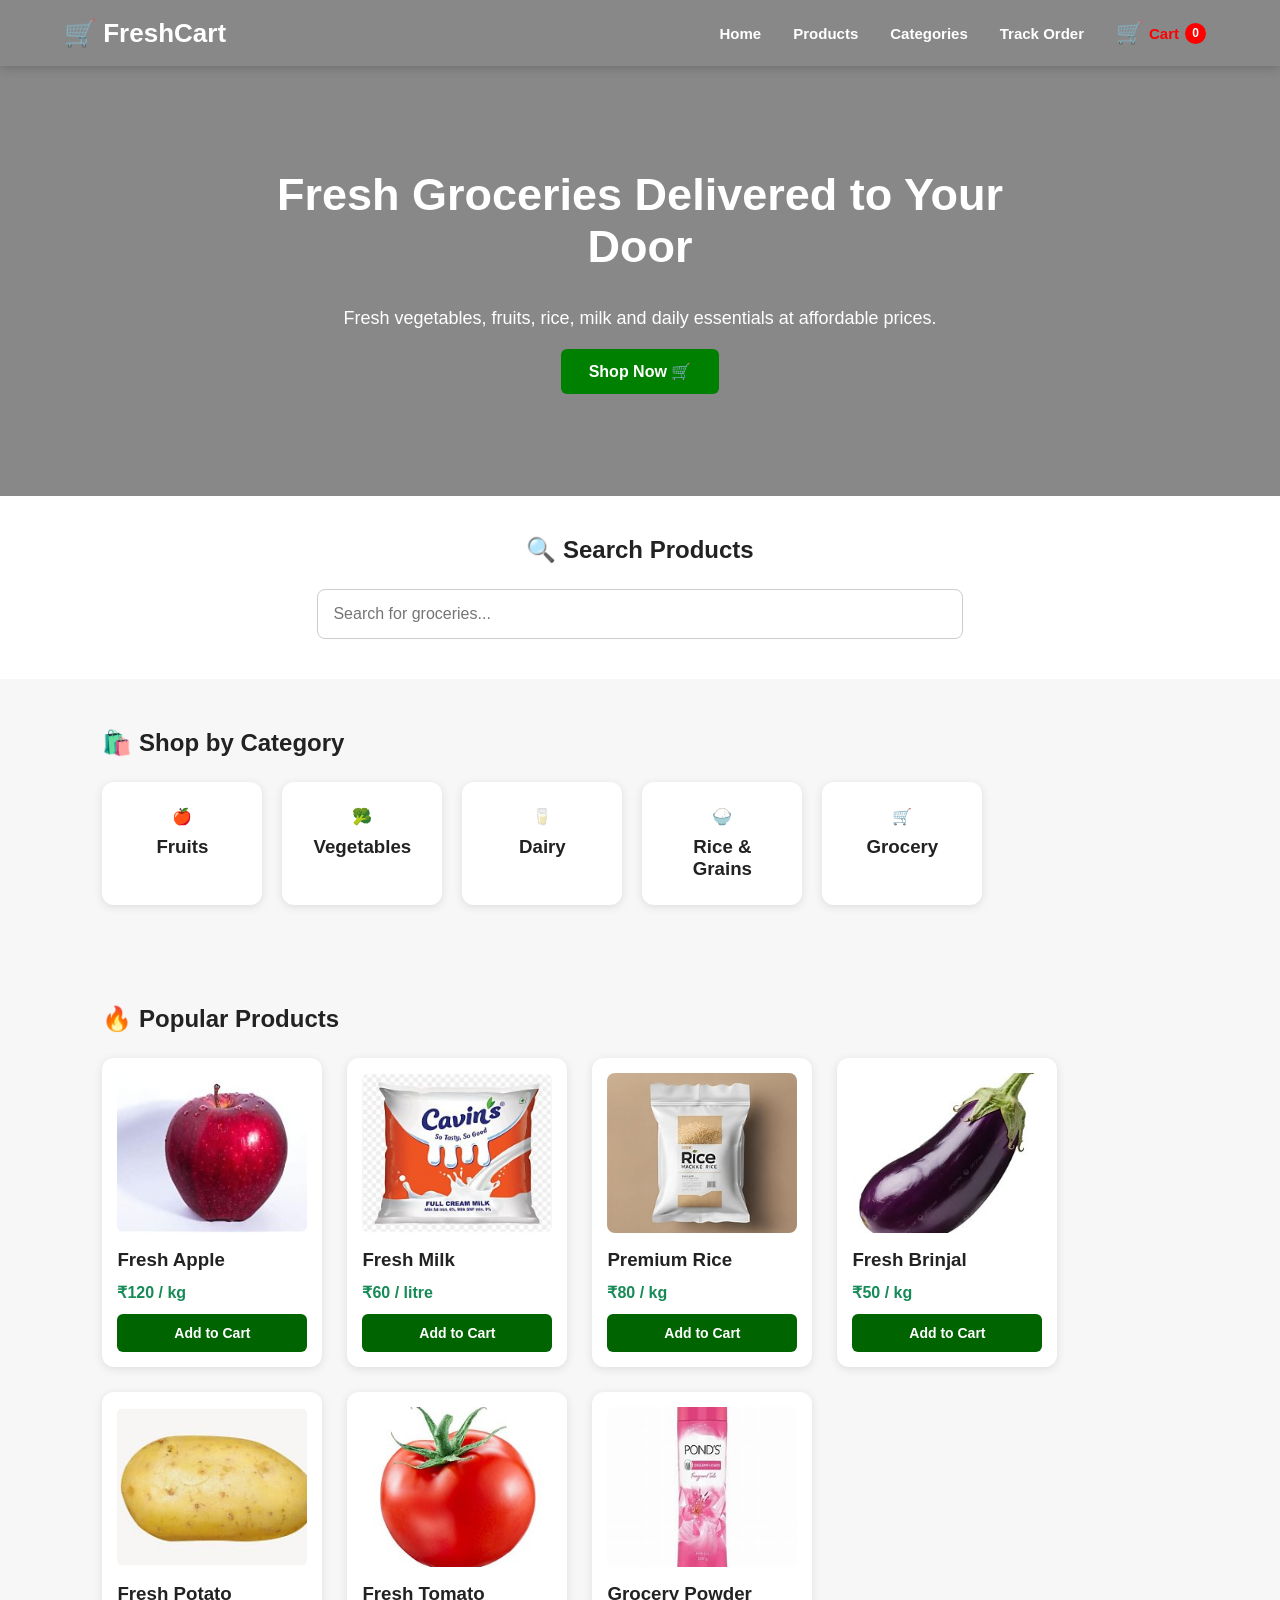
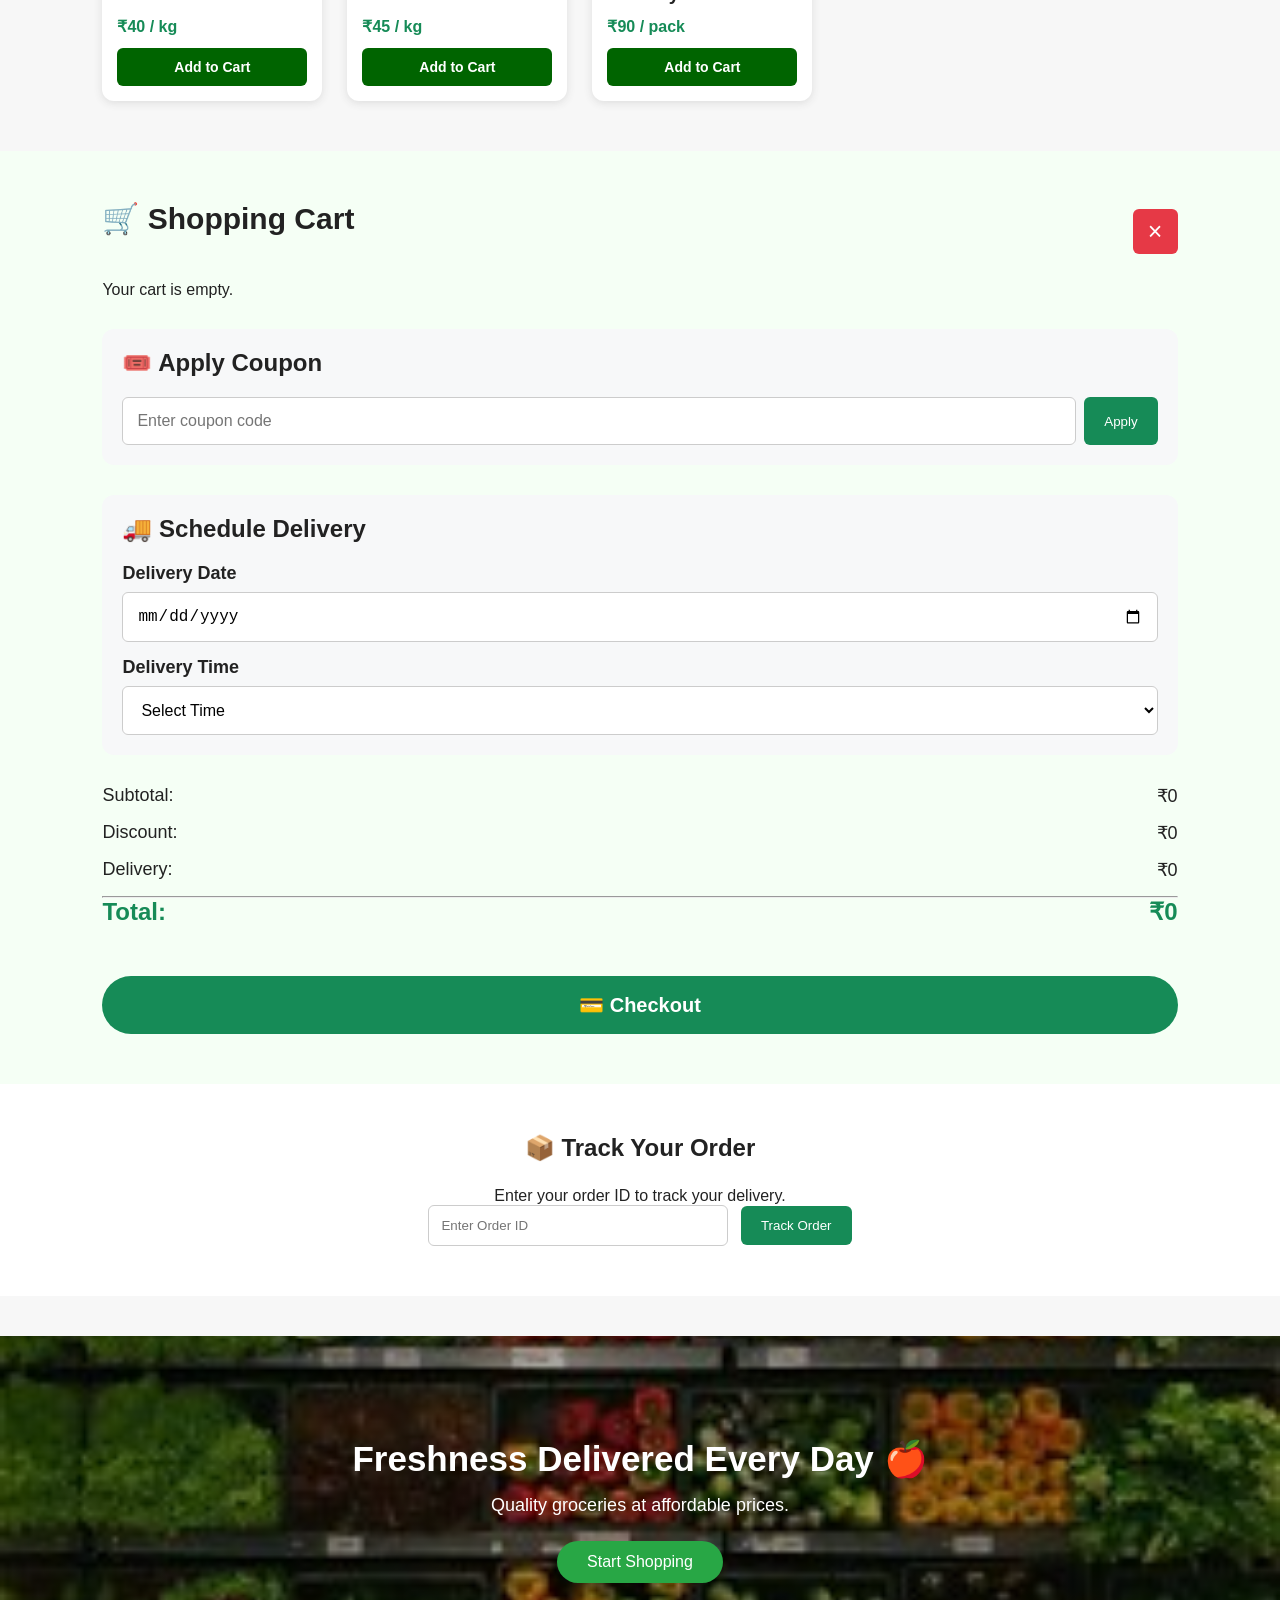
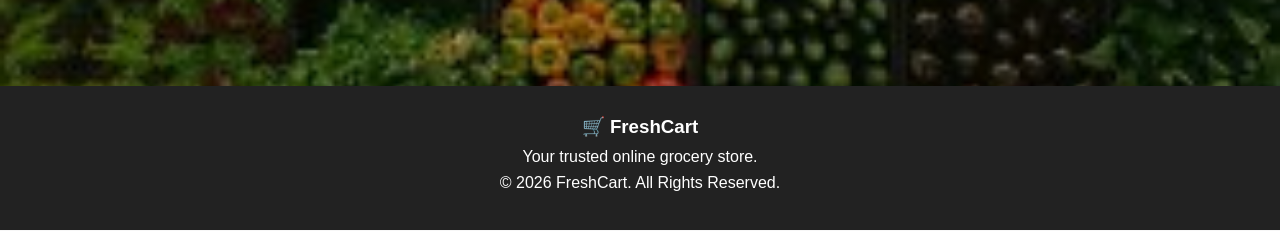
==== index.html @ e17cc10c "Initial FreshCart grocery store" ====
<!DOCTYPE html>
<html lang="en">
<head>
    <meta charset="UTF-8">
    <meta name="viewport" content="width=device-width, initial-scale=1.0">
    <title>FreshCart - Online Grocery Store</title>
    <link rel="stylesheet" href="style.css">
</head>

<body>

<!-- ================= NAVBAR ================= -->

<header>
    <div class="logo">🛒 FreshCart</div>

    <nav>
        <a href="#home">Home</a>
        <a href="#products">Products</a>
        <a href="#categories">Categories</a>
        <a href="#track">Track Order</a>

        <a href="#cart" class="cart-link">
            <span class="cart-symbol">🛒</span>
            <span>Cart</span>
            <span id="cart-count">0</span>
        </a>
    </nav>
</header>


<!-- ================= HERO ================= -->

<section class="hero" id="home">

    <h1>Fresh Groceries Delivered to Your Door</h1>

    <p>
        Fresh vegetables, fruits, rice, milk and daily essentials
        at affordable prices.
    </p>

    <button onclick="goToProducts()">Shop Now 🛒</button>

</section>


<!-- ================= SEARCH ================= -->

<section class="search">

    <h2>🔍 Search Products</h2>

    <input
        type="text"
        id="searchInput"
        placeholder="Search for groceries..."
        onkeyup="searchProducts()"
    >

</section>


<!-- ================= CATEGORIES ================= -->

<section id="categories">

    <h2>🛍️ Shop by Category</h2>

    <div class="categories">

        <div class="category" onclick="filterCategory('fruit')">
            🍎
            <h3>Fruits</h3>
        </div>

        <div class="category" onclick="filterCategory('vegetable')">
            🥦
            <h3>Vegetables</h3>
        </div>

        <div class="category" onclick="filterCategory('dairy')">
            🥛
            <h3>Dairy</h3>
        </div>

        <div class="category" onclick="filterCategory('rice')">
            🍚
            <h3>Rice & Grains</h3>
        </div>

        <div class="category" onclick="filterCategory('grocery')">
            🛒
            <h3>Grocery</h3>
        </div>

    </div>

</section>


<!-- ================= PRODUCTS ================= -->

<section id="products">

    <h2>🔥 Popular Products</h2>

    <div class="products" id="product-list">

        <!-- Apple -->

        <div class="product" data-category="fruit">

            <img src="images/apple i7.jpg" alt="Fresh Apple">

            <h3>Fresh Apple</h3>

            <p>₹120 / kg</p>

            <button
                class="add-cart"
                data-name="Fresh Apple"
                data-price="120">
                Add to Cart
            </button>

        </div>


        <!-- Milk -->

        <div class="product" data-category="dairy">

            <img src="images/milk i1.jpg" alt="Fresh Milk">

            <h3>Fresh Milk</h3>

            <p>₹60 / litre</p>

            <button
                class="add-cart"
                data-name="Fresh Milk"
                data-price="60">
                Add to Cart
            </button>

        </div>


        <!-- Rice -->

        <div class="product" data-category="rice">

            <img src="images/rice i4.jpg" alt="Rice">

            <h3>Premium Rice</h3>

            <p>₹80 / kg</p>

            <button
                class="add-cart"
                data-name="Premium Rice"
                data-price="80">
                Add to Cart
            </button>

        </div>


        <!-- Brinjal -->

        <div class="product" data-category="vegetable">

            <img src="images/brinjal i6.jpg" alt="Brinjal">

            <h3>Fresh Brinjal</h3>

            <p>₹50 / kg</p>

            <button
                class="add-cart"
                data-name="Fresh Brinjal"
                data-price="50">
                Add to Cart
            </button>

        </div>


        <!-- Potato -->

        <div class="product" data-category="vegetable">

            <img src="images/potato i5.jpg" alt="Potato">

            <h3>Fresh Potato</h3>

            <p>₹40 / kg</p>

            <button
                class="add-cart"
                data-name="Fresh Potato"
                data-price="40">
                Add to Cart
            </button>

        </div>


        <!-- Tomato -->

        <div class="product" data-category="vegetable">

            <img src="images/tomato i3.jpg" alt="Tomato">

            <h3>Fresh Tomato</h3>

            <p>₹45 / kg</p>

            <button
                class="add-cart"
                data-name="Fresh Tomato"
                data-price="45">
                Add to Cart
            </button>

        </div>


        <!-- Powder -->

        <div class="product" data-category="grocery">

            <img src="images/powder i2.jpg" alt="Grocery Powder">

            <h3>Grocery Powder</h3>

            <p>₹90 / pack</p>

            <button
                class="add-cart"
                data-name="Grocery Powder"
                data-price="90">
                Add to Cart
            </button>

        </div>

    </div>

</section>


<!-- ================= CART ================= -->

<section id="cart" class="cart-section">

    <div class="cart-header">

        <h2>🛒 Shopping Cart</h2>

        <button class="close-cart" onclick="closeCart()">×</button>

    </div>


    <!-- CART ITEMS -->

    <div id="cart-items">

        <p>Your cart is empty.</p>

    </div>


    <!-- COUPON -->

    <div class="cart-box">

        <h2>🎟️ Apply Coupon</h2>

        <div class="coupon">

            <input
                type="text"
                id="coupon-code"
                placeholder="Enter coupon code"
            >

            <button onclick="applyCoupon()">Apply</button>

        </div>

        <p id="coupon-message"></p>

    </div>


    <!-- DELIVERY -->

    <div class="cart-box">

        <h2>🚚 Schedule Delivery</h2>

        <label>Delivery Date</label>

        <input
            type="date"
            id="delivery-date"
        >


        <label>Delivery Time</label>

        <select id="delivery-time">

            <option value="">Select Time</option>

            <option>9 AM - 11 AM</option>

            <option>11 AM - 1 PM</option>

            <option>2 PM - 4 PM</option>

            <option>5 PM - 7 PM</option>

            <option>7 PM - 9 PM</option>

        </select>

    </div>


    <!-- BILL -->

    <div class="bill">

        <p>
            <span>Subtotal:</span>
            <span>₹<span id="cart-subtotal">0</span></span>
        </p>

        <p>
            <span>Discount:</span>
            <span>₹<span id="cart-discount">0</span></span>
        </p>

        <p>
            <span>Delivery:</span>
            <span>₹<span id="delivery-charge">0</span></span>
        </p>

        <hr>

        <h2>
            <span>Total:</span>
            <span>₹<span id="cart-total">0</span></span>
        </h2>

    </div>


    <!-- CHECKOUT -->

    <button
        class="checkout-btn"
        onclick="checkout()">
        💳 Checkout
    </button>

</section>


<!-- ================= TRACK ORDER ================= -->

<section id="track" class="track">

    <h2>📦 Track Your Order</h2>

    <p>Enter your order ID to track your delivery.</p>

    <input
        type="text"
        id="order-id"
        placeholder="Enter Order ID"
    >

    <button onclick="trackOrder()">Track Order</button>

    <p id="tracking-message"></p>

</section>


<!-- ================= BOTTOM BANNER ================= -->

<section class="bottom-banner">

    <div class="bottom-content">

        <h2>Freshness Delivered Every Day 🍎</h2>

        <p>
            Quality groceries at affordable prices.
        </p>

        <button onclick="goToProducts()">
            Start Shopping
        </button>

    </div>

</section>


<!-- ================= FOOTER ================= -->

<footer>

    <h3>🛒 FreshCart</h3>

    <p>
        Your trusted online grocery store.
    </p>

    <p>
        © 2026 FreshCart. All Rights Reserved.
    </p>

</footer>


<!-- JAVASCRIPT -->

<script src="script.js"></script>

</body>
</html>
---- style.css ----
/* =========================
   RESET
========================= */

* {
    margin: 0;
    padding: 0;
    box-sizing: border-box;
}

html {
    scroll-behavior: smooth;
}

body {
    font-family: Arial, sans-serif;
    background-color: #f7f7f7;
    color: #222;
}


/* =========================
   NAVBAR
========================= */

header {
    width: 100%;
    padding: 12px 5%;

    display: flex;
    align-items: center;
    justify-content: space-between;

    background-image:
        linear-gradient(
            rgba(0, 0, 0, 0.45),
            rgba(0, 0, 0, 0.45)
        ),
        url("images/i14.jpg");

    background-size: cover;
    background-position: center;

    box-shadow: 0 2px 10px rgba(0,0,0,0.2);

    position: sticky;
    top: 0;
    z-index: 1000;
}

.logo {
    color: white;
    font-size: 26px;
    font-weight: bold;
}

nav {
    display: flex;
    gap: 12px;
    align-items: center;
}

nav a {
    color: white;
    text-decoration: none;
    font-size: 15px;
    font-weight: bold;
    padding: 8px 10px;
}

nav a:hover {
    color: #90ee90;
}


/* =========================
   CART NAVBAR
========================= */

.cart-link {
    display: flex;
    align-items: center;
    gap: 6px;
    color: red !important;
    font-weight: bold;
}

.cart-symbol {
    font-size: 22px;
    color: red;
}

#cart-count {
    background-color: red;
    color: white;

    min-width: 21px;
    height: 21px;

    display: flex;
    align-items: center;
    justify-content: center;

    border-radius: 50%;

    font-size: 12px;
    font-weight: bold;
}


/* =========================
   HERO
========================= */

.hero {
    min-height: 430px;

    display: flex;
    flex-direction: column;
    align-items: center;
    justify-content: center;

    padding: 50px 8%;

    text-align: center;

    background-image:
        linear-gradient(
            rgba(0, 0, 0, 0.45),
            rgba(0, 0, 0, 0.45)
        ),
        url("images/i12.jpg");

    background-size: cover;
    background-position: center;

    color: white;
}

.hero h1 {
    font-size: 45px;
    max-width: 750px;
    margin-bottom: 15px;
}

.hero p {
    margin: 20px 0;
    font-size: 18px;
    max-width: 700px;
}

.hero button {
    background-color: #008000;
    color: white;

    border: none;

    padding: 13px 28px;

    border-radius: 6px;

    cursor: pointer;

    font-size: 16px;
    font-weight: bold;
}

.hero button:hover {
    background-color: #005c00;
}


/* =========================
   SEARCH
========================= */

.search {
    text-align: center;
    padding: 40px 8%;
    background: white;
}

.search h2 {
    margin-bottom: 10px;
}

.search input {
    width: 60%;
    padding: 15px;

    margin-top: 15px;

    border: 1px solid #ccc;
    border-radius: 8px;

    font-size: 16px;
}


/* =========================
   GENERAL SECTION
========================= */

section {
    padding: 50px 8%;
}

section h2 {
    margin-bottom: 25px;
}


/* =========================
   CATEGORIES
========================= */

.categories {
    display: flex;
    gap: 20px;
    flex-wrap: wrap;
}

.category {
    background: white;

    width: 160px;

    padding: 25px;

    border-radius: 12px;

    box-shadow: 0 2px 8px #ddd;

    cursor: pointer;

    text-align: center;

    transition: 0.3s;
}

.category:hover {
    transform: translateY(-5px);
    box-shadow: 0 5px 15px #ccc;
}

.category h3 {
    margin-top: 10px;
}


/* =========================
   PRODUCTS
========================= */

.products {
    display: flex;
    gap: 25px;
    flex-wrap: wrap;
}

.product {
    background: white;

    width: 220px;

    padding: 15px;

    border-radius: 12px;

    box-shadow: 0 2px 8px #ddd;

    transition: 0.3s;
}

.product:hover {
    transform: translateY(-5px);
    box-shadow: 0 5px 15px #ccc;
}

.product img {
    width: 100%;
    height: 160px;

    object-fit: cover;

    border-radius: 8px;
}

.product h3 {
    margin: 12px 0;
}

.product p {
    margin-bottom: 12px;

    font-weight: bold;

    color: #168b57;
}


/* =========================
   ADD TO CART
========================= */

button.add-cart {
    width: 100%;

    background-color: #006400 !important;

    color: white !important;

    border: none !important;

    padding: 11px 18px;

    border-radius: 6px;

    cursor: pointer;

    font-weight: bold;

    font-size: 14px;
}

button.add-cart:hover {
    background-color: #004d00 !important;
}


/* =========================
   FULL WIDTH CART
========================= */

.cart-section {
    width: 100%;
    max-width: none;

    margin: 0;

    padding: 50px 8%;

    background-color: #f5fff5;

    box-sizing: border-box;
}


/* =========================
   CART HEADER
========================= */

.cart-header {
    display: flex;

    justify-content: space-between;

    align-items: center;

    margin-bottom: 20px;
}

.cart-header h2 {
    font-size: 30px;
}

.close-cart {
    background: #e63946;

    color: white;

    border: none;

    font-size: 25px;

    width: 45px;
    height: 45px;

    border-radius: 6px;

    cursor: pointer;
}

.close-cart:hover {
    background: #c1121f;
}


/* =========================
   CART ITEM
========================= */

.cart-item {
    width: 100%;

    display: flex;

    align-items: center;

    justify-content: space-between;

    padding: 20px 10px;

    background: white;

    margin-bottom: 10px;

    border-radius: 10px;

    border-bottom: 1px solid #ddd;
}

.cart-item-info h3 {
    margin: 0;
}

.cart-item-info p {
    margin-top: 5px;

    color: #008f5a;

    font-weight: bold;
}


/* =========================
   QUANTITY
========================= */

.quantity {
    display: flex;

    align-items: center;

    gap: 10px;
}

.quantity button {
    width: 35px;
    height: 35px;

    padding: 0;

    background: #168b57;

    color: white;

    border: none;

    border-radius: 5px;

    font-size: 20px;

    cursor: pointer;
}

.quantity button:hover {
    background: #006b40;
}

.quantity span {
    font-size: 18px;

    font-weight: bold;
}


/* =========================
   DELETE
========================= */

.delete-btn {
    background: white;

    color: red;

    border: none;

    font-size: 20px;

    padding: 5px;

    cursor: pointer;
}

.delete-btn:hover {
    color: darkred;
}


/* =========================
   COUPON & DELIVERY
========================= */

.cart-box {
    width: 100%;

    background: #f7f8f9;

    padding: 20px;

    margin-top: 30px;

    border-radius: 12px;
}

.cart-box h2 {
    margin-bottom: 20px;
}

.coupon {
    display: flex;

    gap: 8px;
}

.coupon input {
    flex: 1;

    padding: 14px;

    border: 1px solid #ccc;

    border-radius: 6px;

    font-size: 16px;
}

.coupon button {
    background: #168b57;

    color: white;

    border: none;

    padding: 10px 20px;

    border-radius: 6px;

    cursor: pointer;
}

.coupon button:hover {
    background: #006b40;
}


/* =========================
   DELIVERY
========================= */

.cart-box label {
    display: block;

    font-size: 18px;

    font-weight: bold;

    margin-top: 15px;

    margin-bottom: 8px;
}

.cart-box input,
.cart-box select {
    width: 100%;

    padding: 14px;

    border: 1px solid #ccc;

    border-radius: 6px;

    font-size: 16px;

    background: white;
}


/* =========================
   BILL
========================= */

.bill {
    width: 100%;

    margin-top: 30px;
}

.bill p {
    display: flex;

    justify-content: space-between;

    font-size: 18px;

    margin: 15px 0;
}

.bill h2 {
    display: flex;

    justify-content: space-between;

    color: #168b57;
}


/* =========================
   CHECKOUT
========================= */

.checkout-btn {
    width: 100%;

    margin-top: 25px;

    padding: 17px;

    border: none;

    border-radius: 30px;

    background: #168b57;

    color: white;

    font-size: 20px;

    font-weight: bold;

    cursor: pointer;
}

.checkout-btn:hover {
    background: #006b40;
}


/* =========================
   TRACK ORDER
========================= */

.track {
    text-align: center;

    background: white;
}

.track input {
    padding: 12px;

    width: 300px;

    border: 1px solid #ccc;

    border-radius: 6px;
}

.track button {
    padding: 12px 20px;

    margin-left: 8px;

    border: none;

    border-radius: 6px;

    background: #168b57;

    color: white;

    cursor: pointer;
}


/* =========================
   BOTTOM BANNER
========================= */

.bottom-banner {
    min-height: 350px;

    margin-top: 40px;

    background-image:
        linear-gradient(
            rgba(0,0,0,0.35),
            rgba(0,0,0,0.35)
        ),
        url("images/i10.jpg");

    background-size: cover;

    background-position: center;

    display: flex;

    align-items: center;

    justify-content: center;

    text-align: center;
}

.bottom-content {
    color: white;
}

.bottom-content h2 {
    font-size: 35px;

    margin-bottom: 15px;
}

.bottom-content p {
    font-size: 18px;

    margin-bottom: 25px;
}

.bottom-content button {
    padding: 12px 30px;

    border: none;

    border-radius: 25px;

    background: #28a745;

    color: white;

    font-size: 16px;

    cursor: pointer;
}


/* =========================
   FOOTER
========================= */

footer {
    text-align: center;

    padding: 30px;

    background-color: #222;

    color: white;
}

footer h3 {
    margin-bottom: 10px;
}

footer p {
    margin: 8px 0;
}


/* =========================
   MOBILE
========================= */

@media (max-width: 768px) {

    header {
        flex-direction: column;
        gap: 10px;
    }

    nav {
        flex-wrap: wrap;
        justify-content: center;
    }

    .hero h1 {
        font-size: 32px;
    }

    .search input {
        width: 90%;
    }

    .products {
        justify-content: center;
    }

    .category {
        width: 130px;
    }

    .cart-item {
        flex-wrap: wrap;
        gap: 15px;
    }

    .coupon {
        flex-direction: column;
    }

    .track input {
        width: 90%;
    }

    .track button {
        margin-top: 10px;
        margin-left: 0;
    }

}
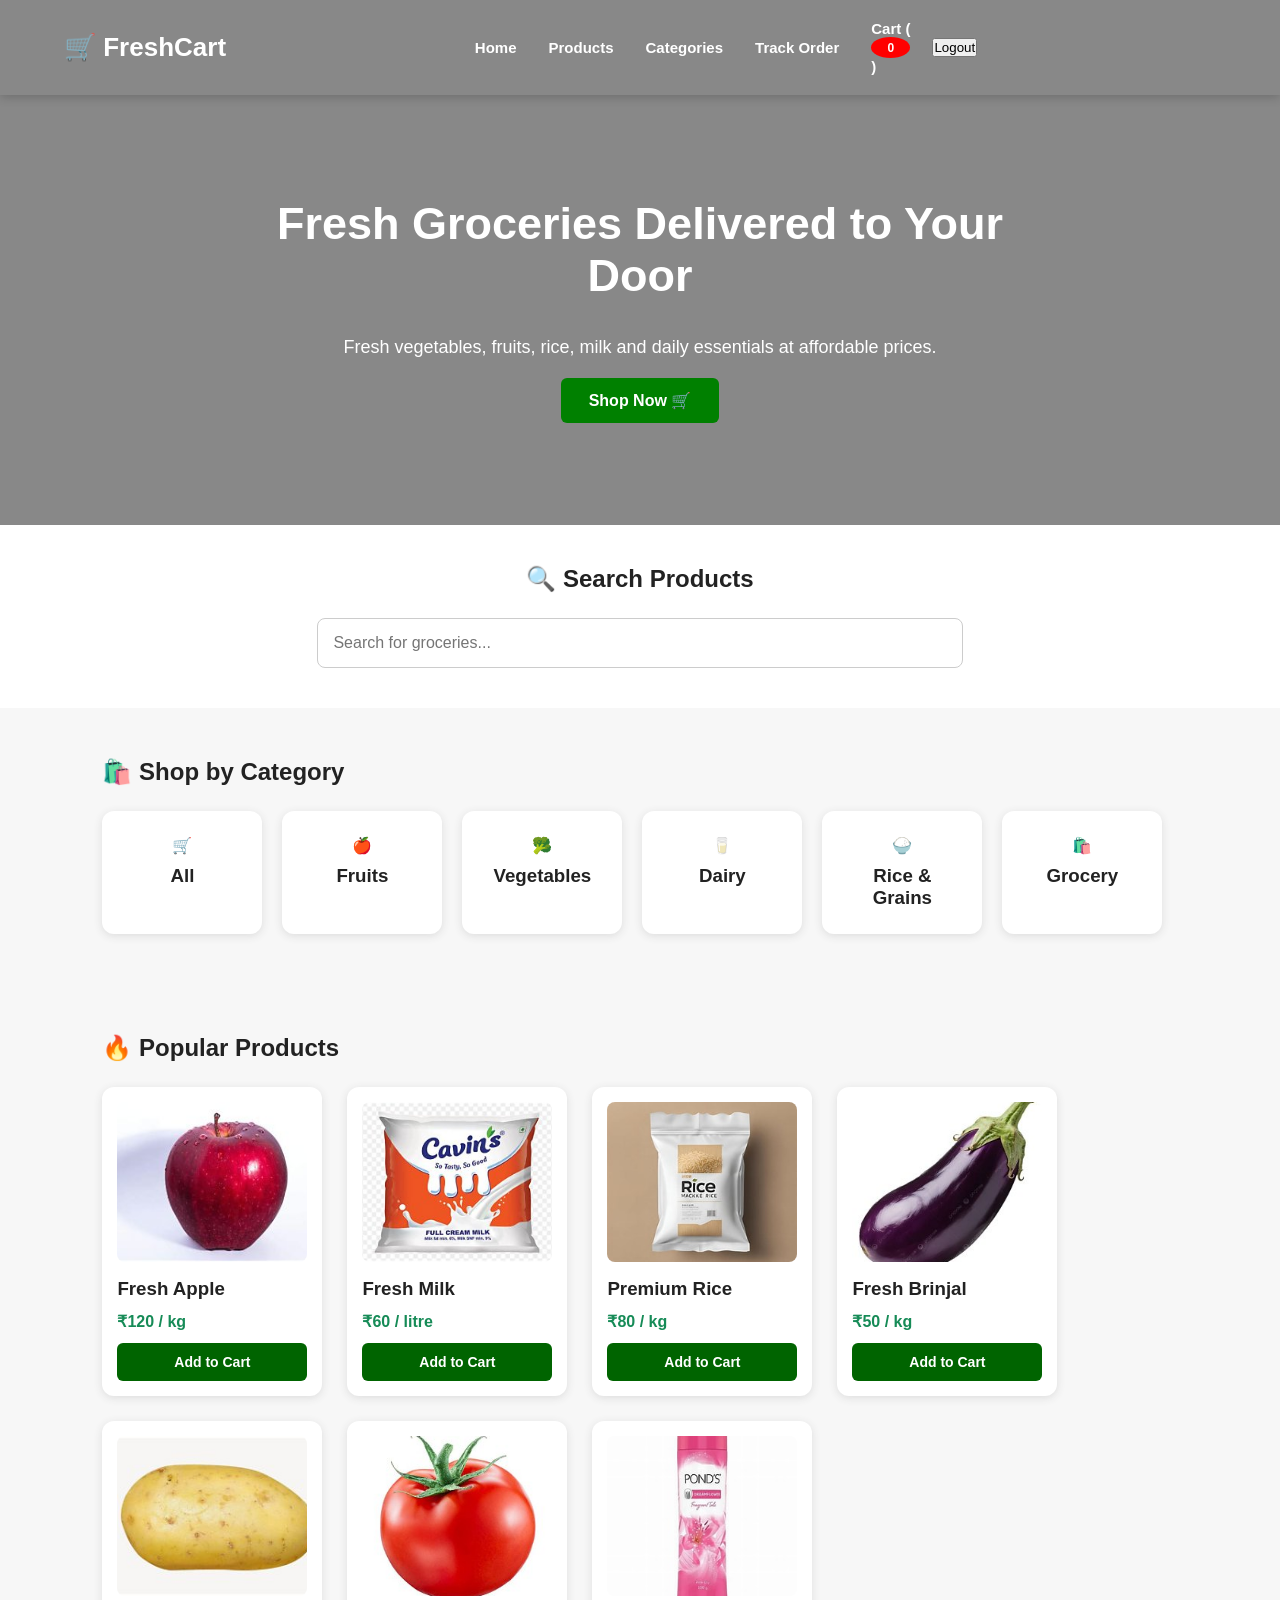
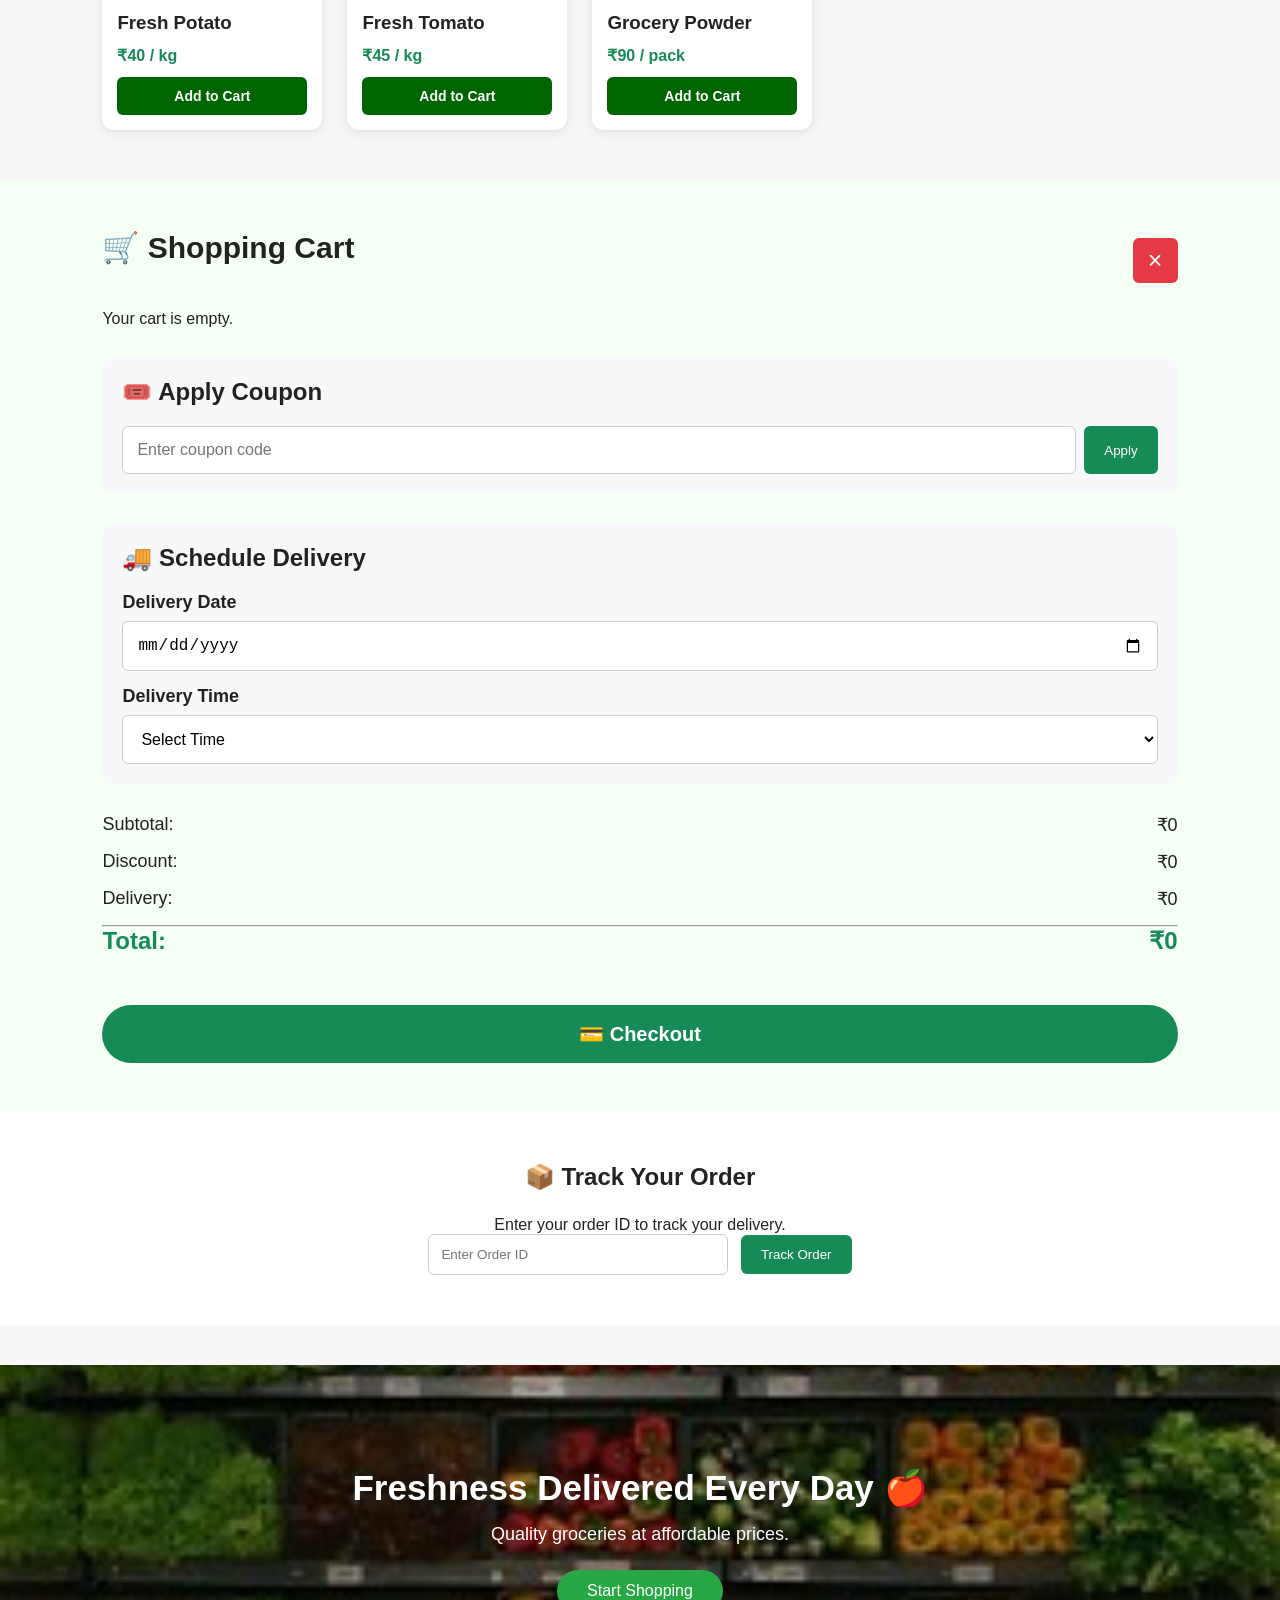
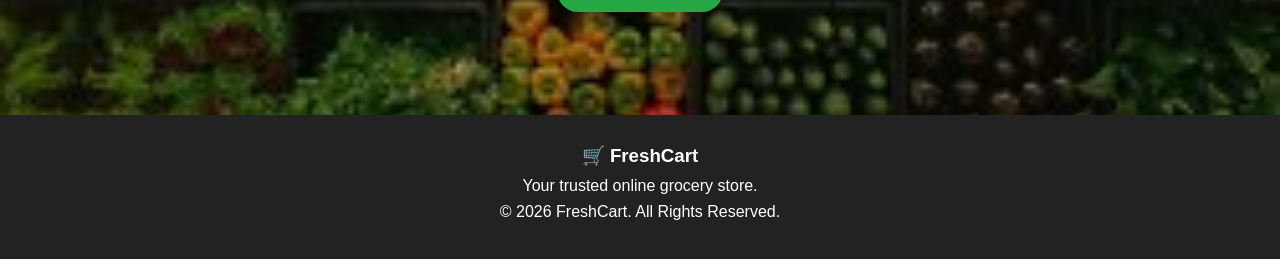
==== commit e14b44ad: "Update FreshCart project" ====
--- a/index.html
+++ b/index.html
@@ -19,13 +19,11 @@
         <a href="#products">Products</a>
         <a href="#categories">Categories</a>
         <a href="#track">Track Order</a>
-
-        <a href="#cart" class="cart-link">
-            <span class="cart-symbol">🛒</span>
-            <span>Cart</span>
-            <span id="cart-count">0</span>
-        </a>
+        <a href="#cart">Cart (<span id="cart-count">0</span>)</a>
+        <button onclick="logoutUser()">Logout</button>
     </nav>
+
+    <p id="user-name"></p>
 </header>
 
 
@@ -55,7 +53,6 @@
         type="text"
         id="searchInput"
         placeholder="Search for groceries..."
-        onkeyup="searchProducts()"
     >
 
 </section>
@@ -68,6 +65,11 @@
     <h2>🛍️ Shop by Category</h2>
 
     <div class="categories">
+
+        <div class="category" onclick="filterCategory('all')">
+            🛒
+            <h3>All</h3>
+        </div>
 
         <div class="category" onclick="filterCategory('fruit')">
             🍎
@@ -90,7 +92,7 @@
         </div>
 
         <div class="category" onclick="filterCategory('grocery')">
-            🛒
+            🛍️
             <h3>Grocery</h3>
         </div>
 
@@ -107,7 +109,8 @@
 
     <div class="products" id="product-list">
 
-        <!-- Apple -->
+
+        <!-- APPLE -->
 
         <div class="product" data-category="fruit">
 
@@ -127,7 +130,7 @@
         </div>
 
 
-        <!-- Milk -->
+        <!-- MILK -->
 
         <div class="product" data-category="dairy">
 
@@ -147,11 +150,11 @@
         </div>
 
 
-        <!-- Rice -->
+        <!-- RICE -->
 
         <div class="product" data-category="rice">
 
-            <img src="images/rice i4.jpg" alt="Rice">
+            <img src="images/rice i4.jpg" alt="Premium Rice">
 
             <h3>Premium Rice</h3>
 
@@ -167,11 +170,11 @@
         </div>
 
 
-        <!-- Brinjal -->
+        <!-- BRINJAL -->
 
         <div class="product" data-category="vegetable">
 
-            <img src="images/brinjal i6.jpg" alt="Brinjal">
+            <img src="images/brinjal i6.jpg" alt="Fresh Brinjal">
 
             <h3>Fresh Brinjal</h3>
 
@@ -187,11 +190,11 @@
         </div>
 
 
-        <!-- Potato -->
+        <!-- POTATO -->
 
         <div class="product" data-category="vegetable">
 
-            <img src="images/potato i5.jpg" alt="Potato">
+            <img src="images/potato i5.jpg" alt="Fresh Potato">
 
             <h3>Fresh Potato</h3>
 
@@ -207,11 +210,11 @@
         </div>
 
 
-        <!-- Tomato -->
+        <!-- TOMATO -->
 
         <div class="product" data-category="vegetable">
 
-            <img src="images/tomato i3.jpg" alt="Tomato">
+            <img src="images/tomato i3.jpg" alt="Fresh Tomato">
 
             <h3>Fresh Tomato</h3>
 
@@ -227,7 +230,7 @@
         </div>
 
 
-        <!-- Powder -->
+        <!-- POWDER -->
 
         <div class="product" data-category="grocery">
 
@@ -309,22 +312,21 @@
             id="delivery-date"
         >
 
-
         <label>Delivery Time</label>
 
         <select id="delivery-time">
 
             <option value="">Select Time</option>
 
-            <option>9 AM - 11 AM</option>
-
-            <option>11 AM - 1 PM</option>
-
-            <option>2 PM - 4 PM</option>
-
-            <option>5 PM - 7 PM</option>
-
-            <option>7 PM - 9 PM</option>
+            <option value="9 AM - 11 AM">9 AM - 11 AM</option>
+
+            <option value="11 AM - 1 PM">11 AM - 1 PM</option>
+
+            <option value="2 PM - 4 PM">2 PM - 4 PM</option>
+
+            <option value="5 PM - 7 PM">5 PM - 7 PM</option>
+
+            <option value="7 PM - 9 PM">7 PM - 9 PM</option>
 
         </select>
 
@@ -430,7 +432,7 @@
 </footer>
 
 
-<!-- JAVASCRIPT -->
+<!-- ================= JAVASCRIPT ================= -->
 
 <script src="script.js"></script>
 
--- a/style.css
+++ b/style.css
@@ -809,4 +809,116 @@
         margin-left: 0;
     }
 
+}
+/* =========================
+   LOGIN / REGISTER
+========================= */
+
+.login-container {
+    min-height: 100vh;
+
+    display: flex;
+    align-items: center;
+    justify-content: center;
+
+    background-image:
+        linear-gradient(
+            rgba(0,0,0,0.45),
+            rgba(0,0,0,0.45)
+        ),
+        url("images/i14.jpg");
+
+    background-size: cover;
+    background-position: center;
+}
+
+.login-box {
+    width: 400px;
+
+    background: white;
+
+    padding: 35px;
+
+    border-radius: 15px;
+
+    box-shadow: 0 5px 25px rgba(0,0,0,0.3);
+
+    text-align: center;
+}
+
+.login-box h1 {
+    color: #168b57;
+
+    margin-bottom: 10px;
+}
+
+.login-box h2 {
+    margin-bottom: 25px;
+}
+
+.login-box label {
+    display: block;
+
+    text-align: left;
+
+    font-weight: bold;
+
+    margin-top: 15px;
+
+    margin-bottom: 7px;
+}
+
+.login-box input {
+    width: 100%;
+
+    padding: 13px;
+
+    border: 1px solid #ccc;
+
+    border-radius: 7px;
+
+    font-size: 16px;
+
+    box-sizing: border-box;
+}
+
+.login-box button {
+    width: 100%;
+
+    margin-top: 25px;
+
+    padding: 13px;
+
+    border: none;
+
+    border-radius: 7px;
+
+    background: #168b57;
+
+    color: white;
+
+    font-size: 17px;
+
+    font-weight: bold;
+
+    cursor: pointer;
+}
+
+.login-box button:hover {
+    background: #006b40;
+}
+
+.login-box a {
+    color: #168b57;
+
+    font-weight: bold;
+
+    text-decoration: none;
+}
+
+#login-message,
+#register-message {
+    margin-top: 15px;
+
+    font-weight: bold;
 }
